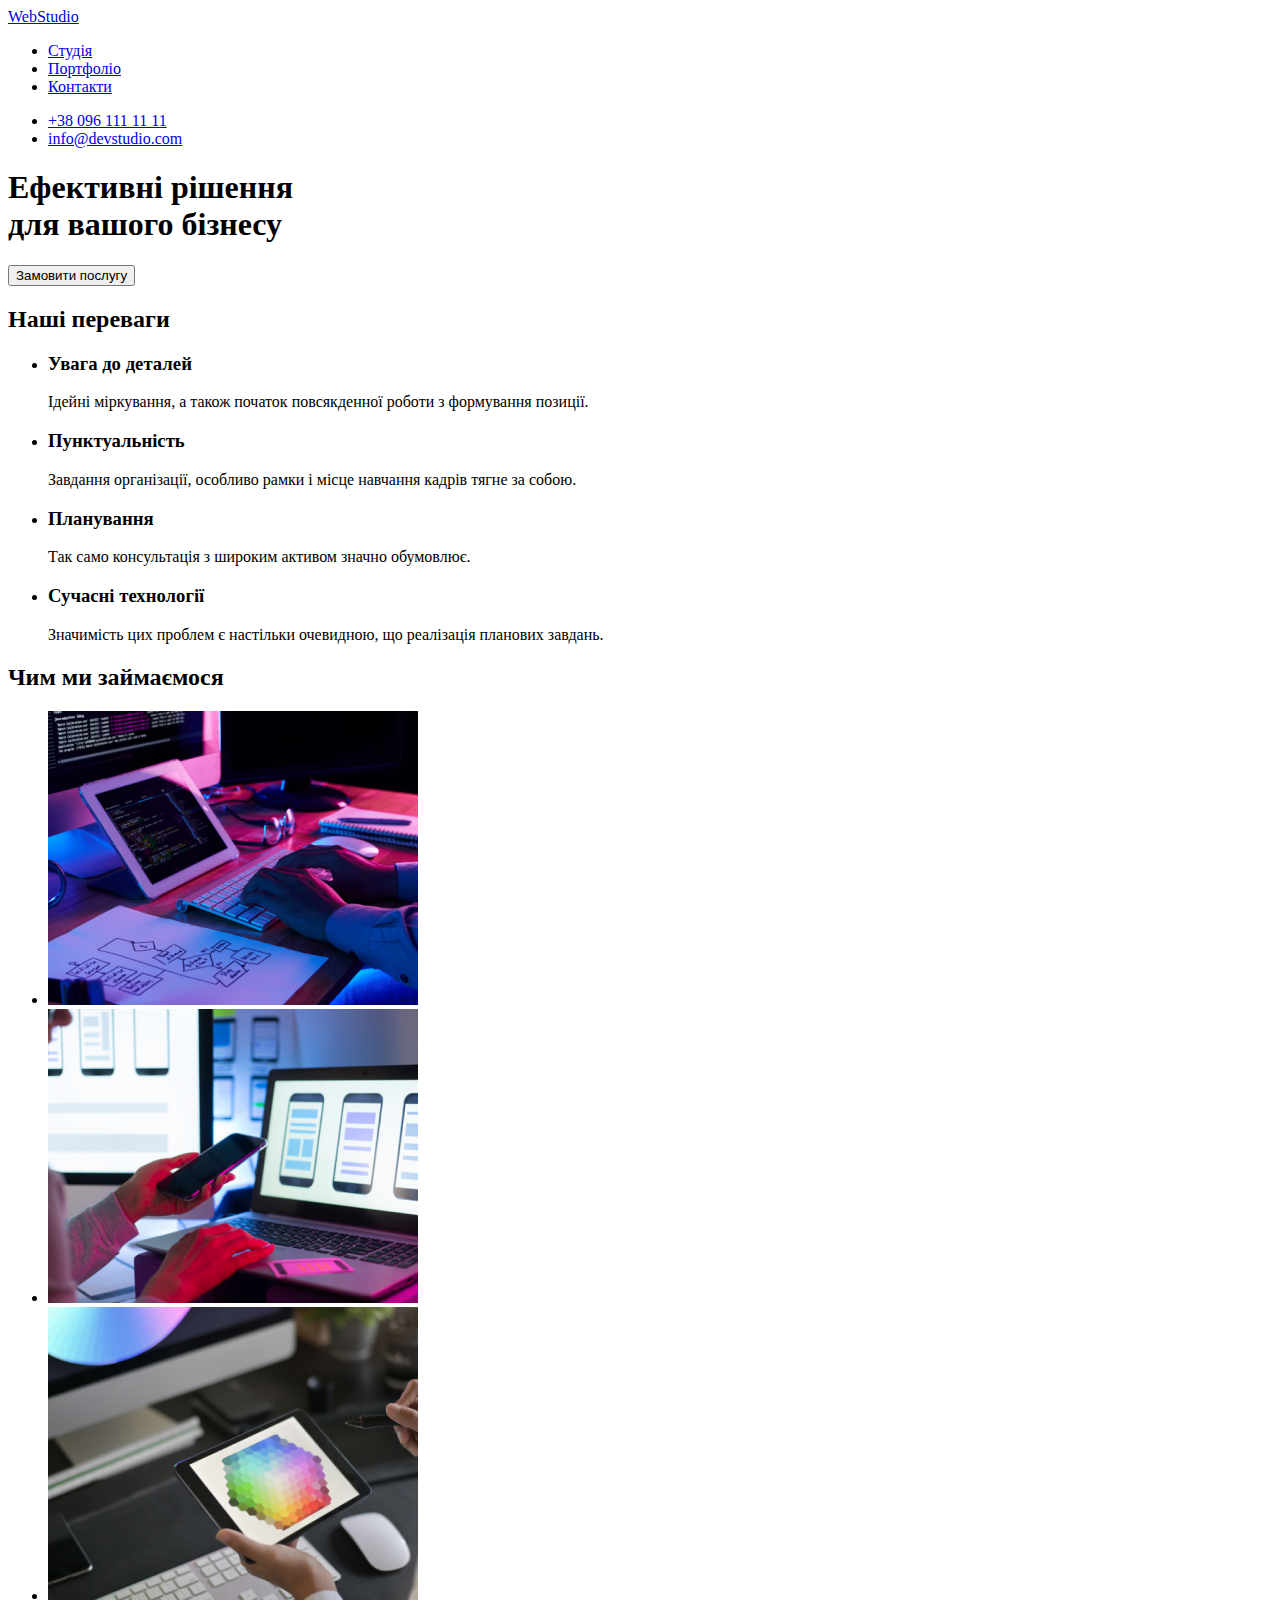
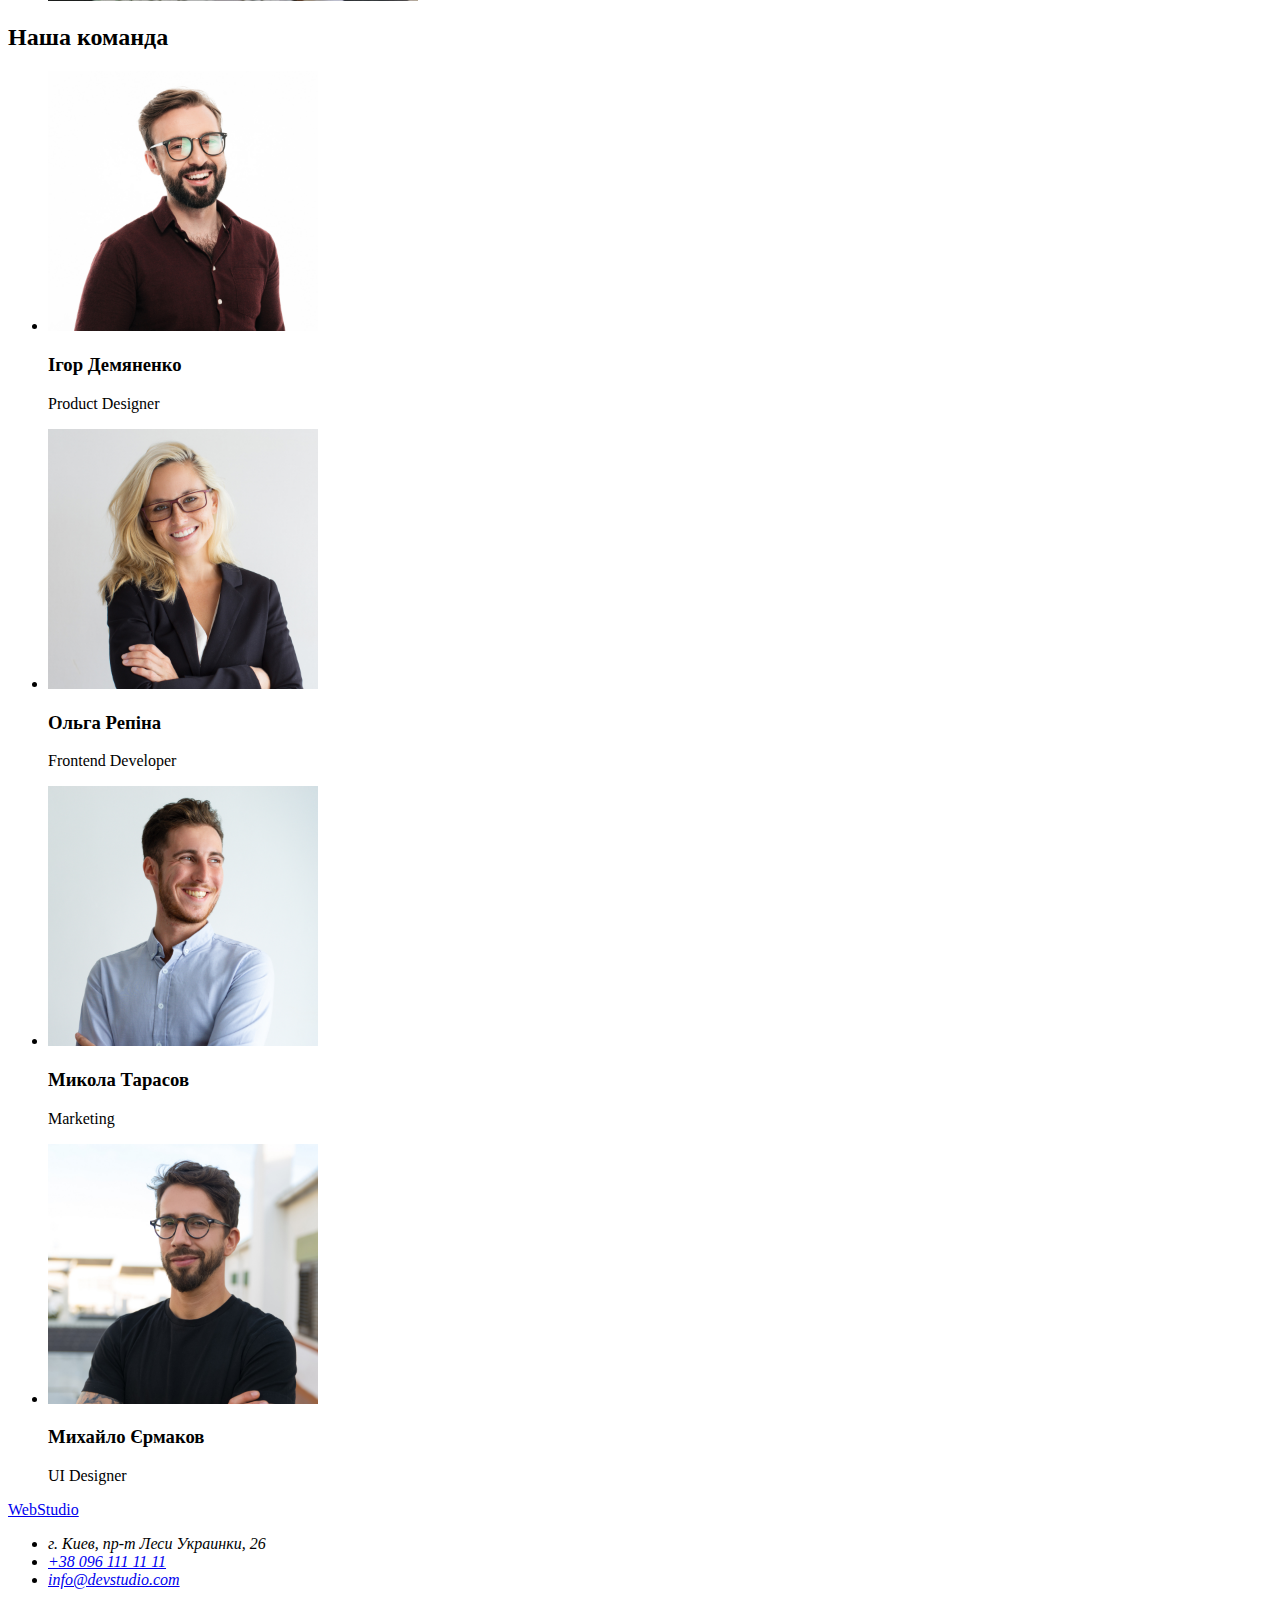
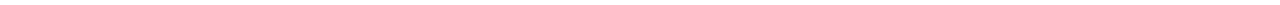
==== index.html @ f2b678ec "uploud index.html" ====
<!DOCTYPE html>
<html lang="uk">
<head>
    <meta charset="UTF-8">
    <meta http-equiv="X-UA-Compatible" content="IE=edge">
    <meta name="viewport" content="width=device-width, initial-scale=1.0">
    <title>WebStudio</title>
</head>
<body>
    <header>
        <a href="/index.html" lang="en">WebStudio</a>
        <nav>
            <ul>
                <li>
                    <a href="/index.html"> Студія </a>
                </li>
                <li>
                    <a href="/index.html">Портфоліо</a>
                </li>
                <li>
                    <a href="/index.html">Контакти</a>
                </li>
            </ul>
        </nav>
        <ul>
            <li>
                <a href="tel:+380961111111" class="contacts-text">+38 096 111 11 11</a>
            </li>
            <li>
                <a href="mailto:info@devstudio.com" class="contacts-text">info@devstudio.com</a>
            </li>
        </ul>

    </header>
    <main>
        <section>
            <h1>Ефективні рішення <br/> для вашого бізнесу</h1>
            <button type="button">Замовити послугу</button>
        </section>
        <section>
            <h2>Наші переваги</h2>
            <ul>
                <li>
                    <h3>Увага до деталей</h3>
                    <p>
                        Ідейні міркування, а також початок повсякденної роботи з формування позиції.
                    </p>
                </li>
                <li>
                    <h3>Пунктуальність</h3>
                    <p>
                        Завдання організації, особливо рамки і місце навчання кадрів тягне за собою.
                    </p>
                </li>
                <li>
                    <h3>Планування</h3>
                    <p>
                        Так само консультація з широким активом значно обумовлює.
                    </p>
                </li><li>
                    <h3>Сучасні технології</h3>
                    <p>
                        Значимість цих проблем є настільки очевидною, що реалізація планових завдань.
                    </p>
                </li>
            </ul>
        </section>
        <section>
            <h2>Чим ми займаємося</h2>
            <ul>
                <li>
                    <img src="./images/example1.jpg" width="370" alt="Приклад1" class="img">
                </li>
                <li>
                    <img src="./images/example2.jpg" width="370" alt="Приклад2" class="img">
                </li>
                <li>
                    <img src="./images/example3.jpg" width="370" alt="Приклад3" class="img">
                </li>
            </ul>
        </section>
        <section>
            <h2>Наша команда</h2>
            <ul>
                <li>
                    <img src="./images/pdesigner.jpg" width="270" alt="Product Designer" class="img">
                    <h3>Ігор Демяненко</h3>
                    <p lang="en">Product Designer</p>
                </li>
                <li>
                    <img src="./images/developer.jpg" width="270" alt="Frontend Developer" class="img">
                    <h3>Ольга Репіна</h3>
                    <p lang="en">Frontend Developer</p>
                </li>
                <li>
                    <img src="./images/marketing.jpg" width="270" alt="Marketing" class="img">
                    <h3>Микола Тарасов</h3>
                    <p lang="en">Marketing</p>
                </li>
                <li>
                    <img src="./images/uidesigner.jpg" width="270" alt="UI Designer" class="img">
                    <h3>Михайло Єрмаков</h3>
                    <p lang="en">UI Designer</p>
                </li>
            </ul>
        </section>
    </main>
    <footer>
            <a href="/index.html" lang="en">WebStudio</a>
            <address>
                <ul>
                    <li>
                        <a>г. Киев, пр-т Леси Украинки, 26</a>
                    </li>
                    <li>
                        <a href="tel:+380961111111" class="contacts-text">+38 096 111 11 11</a>
                    </li>
                    <li>
                        <a href=".info@devstudio.com" class="contacts-text">info@devstudio.com</a>
                    </li>
                </ul>
            </address>
        </footer>
</body>
</html>
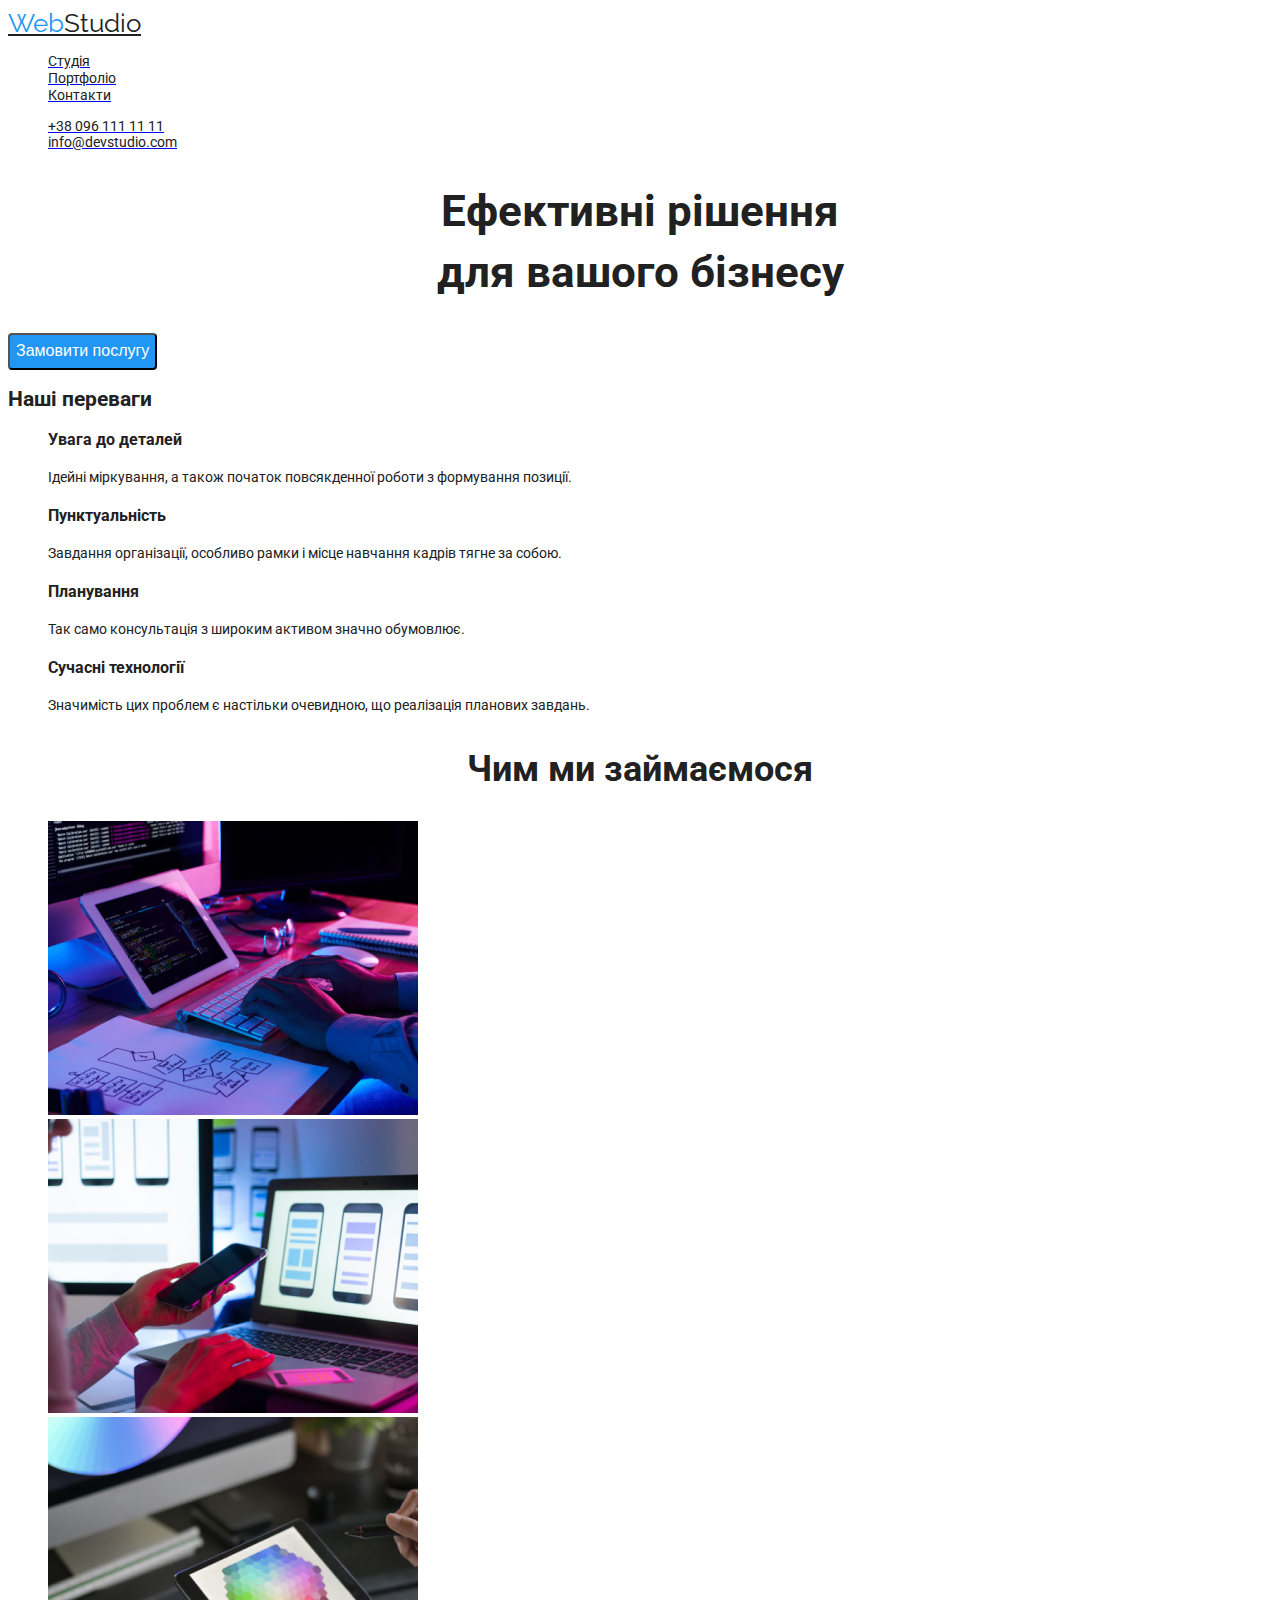
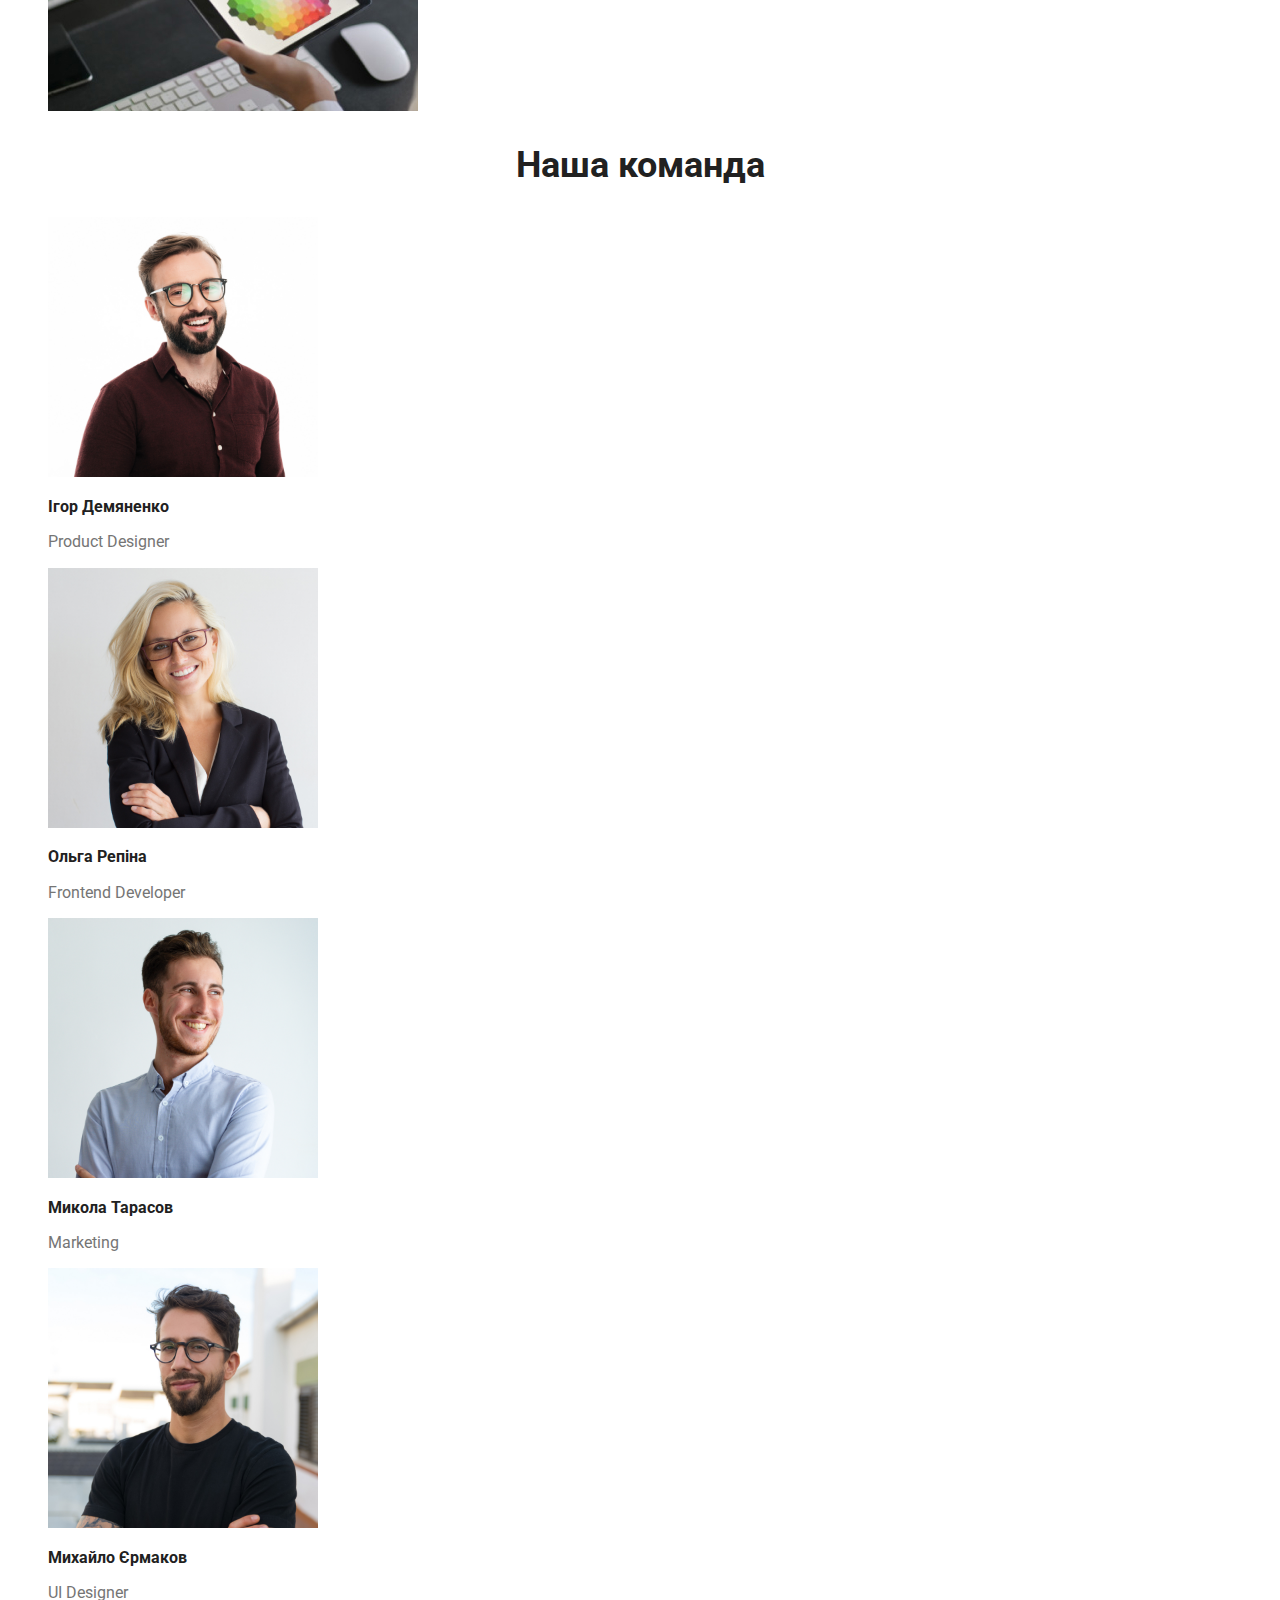
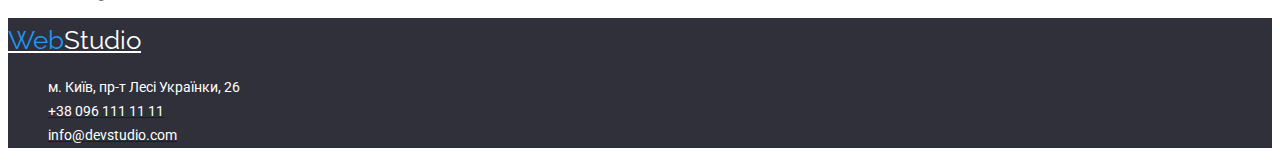
==== commit a2dbb9e6: "update index.html" ====
--- a/index.html
+++ b/index.html
@@ -5,69 +5,72 @@
     <meta http-equiv="X-UA-Compatible" content="IE=edge">
     <meta name="viewport" content="width=device-width, initial-scale=1.0">
     <title>WebStudio</title>
+    <link href="https://fonts.googleapis.com/css2?family=Raleway:wght@700&family=Roboto:wght@400;500;700;900&display=swap" rel="stylesheet">
+    <link rel="stylesheet" href="./css/styles.css" />
+
 </head>
 <body>
     <header>
-        <a href="/index.html" lang="en">WebStudio</a>
+        <a href="./index.html" lang="en" class="logo-black"><span class="logo-web">Web</span>Studio</a>
         <nav>
-            <ul>
+            <ul class="list">
                 <li>
-                    <a href="/index.html"> Студія </a>
+                    <a href="./index.html"><span class="site-nav">Студія</span></a>
                 </li>
                 <li>
-                    <a href="/index.html">Портфоліо</a>
+                    <a href="./portfolio.html"><span class="site-nav">Портфоліо</span></a>
                 </li>
                 <li>
-                    <a href="/index.html">Контакти</a>
+                    <a href="./index.html"><span class="site-nav">Контакти</span></a>
                 </li>
             </ul>
         </nav>
-        <ul>
+        <ul class="list">
             <li>
-                <a href="tel:+380961111111" class="contacts-text">+38 096 111 11 11</a>
+                <a href="tel:+380961111111"><span class="contacts-nav">+38 096 111 11 11</span></a>
             </li>
             <li>
-                <a href="mailto:info@devstudio.com" class="contacts-text">info@devstudio.com</a>
+                <a href="mailto:info@devstudio.com"><span class="contacts-nav">info@devstudio.com</span></a>
             </li>
         </ul>
 
     </header>
     <main>
         <section>
-            <h1>Ефективні рішення <br/> для вашого бізнесу</h1>
-            <button type="button">Замовити послугу</button>
+            <h1 class="main-headline">Ефективні рішення <br/> для вашого бізнесу</h1>
+            <button type="button" class="order-button">Замовити послугу</button>
         </section>
         <section>
             <h2>Наші переваги</h2>
-            <ul>
+            <ul class="list">
                 <li>
-                    <h3>Увага до деталей</h3>
-                    <p>
+                    <h3 class="benefits-headline">Увага до деталей</h3>
+                    <p class="benefits-title">
                         Ідейні міркування, а також початок повсякденної роботи з формування позиції.
                     </p>
                 </li>
                 <li>
-                    <h3>Пунктуальність</h3>
-                    <p>
+                    <h3 class="benefits-headline">Пунктуальність</h3>
+                    <p class="benefits-title">
                         Завдання організації, особливо рамки і місце навчання кадрів тягне за собою.
                     </p>
                 </li>
                 <li>
-                    <h3>Планування</h3>
-                    <p>
+                    <h3 class="benefits-headline">Планування</h3>
+                    <p class="benefits-title">
                         Так само консультація з широким активом значно обумовлює.
                     </p>
                 </li><li>
-                    <h3>Сучасні технології</h3>
-                    <p>
+                    <h3 class="benefits-headline">Сучасні технології</h3>
+                    <p class="benefits-title">
                         Значимість цих проблем є настільки очевидною, що реалізація планових завдань.
                     </p>
                 </li>
             </ul>
         </section>
         <section>
-            <h2>Чим ми займаємося</h2>
-            <ul>
+            <h2 class="second-headline">Чим ми займаємося</h2>
+            <ul class="list">
                 <li>
                     <img src="./images/example1.jpg" width="370" alt="Приклад1" class="img">
                 </li>
@@ -80,43 +83,41 @@
             </ul>
         </section>
         <section>
-            <h2>Наша команда</h2>
-            <ul>
+            <h2 class="second-headline">Наша команда</h2>
+            <ul class="list">
                 <li>
                     <img src="./images/pdesigner.jpg" width="270" alt="Product Designer" class="img">
-                    <h3>Ігор Демяненко</h3>
-                    <p lang="en">Product Designer</p>
+                    <h3 class="command-name">Ігор Демяненко</h3>
+                    <p lang="en" class="command-name-position">Product Designer</p>
                 </li>
                 <li>
                     <img src="./images/developer.jpg" width="270" alt="Frontend Developer" class="img">
-                    <h3>Ольга Репіна</h3>
-                    <p lang="en">Frontend Developer</p>
+                    <h3 class="command-name">Ольга Репіна</h3>
+                    <p lang="en" class="command-name-position">Frontend Developer</p>
                 </li>
                 <li>
                     <img src="./images/marketing.jpg" width="270" alt="Marketing" class="img">
-                    <h3>Микола Тарасов</h3>
-                    <p lang="en">Marketing</p>
+                    <h3 class="command-name">Микола Тарасов</h3>
+                    <p lang="en" class="command-name-position">Marketing</p>
                 </li>
                 <li>
                     <img src="./images/uidesigner.jpg" width="270" alt="UI Designer" class="img">
-                    <h3>Михайло Єрмаков</h3>
-                    <p lang="en">UI Designer</p>
+                    <h3 class="command-name">Михайло Єрмаков</h3>
+                    <p lang="en" class="command-name-position">UI Designer</p>
                 </li>
             </ul>
         </section>
     </main>
-    <footer>
-            <a href="/index.html" lang="en">WebStudio</a>
-            <address>
-                <ul>
+    <footer class="footer">
+            <a href="./index.html" lang="en" class="logo-wight"><span class="logo-web">Web</span>Studio</a>
+            <address class="list">
+                <ul class="list">
+                    <li>м. Київ, пр-т Лесі Українки, 26</li>
                     <li>
-                        <a>г. Киев, пр-т Леси Украинки, 26</a>
+                        <a href="tel:+380961111111" class="contacts-text"><span class="footer-contacts">+38 096 111 11 11</span></a>
                     </li>
                     <li>
-                        <a href="tel:+380961111111" class="contacts-text">+38 096 111 11 11</a>
-                    </li>
-                    <li>
-                        <a href=".info@devstudio.com" class="contacts-text">info@devstudio.com</a>
+                        <a href=".info@devstudio.com" class="contacts-text"><span class="footer-contacts">info@devstudio.com</span></a>
                     </li>
                 </ul>
             </address>
--- a/css/styles.css
+++ b/css/styles.css
@@ -0,0 +1,146 @@
+:root {
+    --main-text-color: #212121;
+    --accent-color: #2196F3;
+    --backround-color: #FFFFFF;
+}
+
+.accent-color {
+    color: var(--accent-color);
+}
+
+.list{
+    list-style: none;
+}
+
+body{
+    background-color: var(--backround-color);
+    color: var(--main-text-color);
+    font-family: 'Roboto', sans-serif;
+    font-weight: 400px;
+    font-size:14px ;
+    line-height: 1.2;
+}
+
+.logo-black {
+    font-family: 'Raleway', sans-serif;
+    font-weight: 700px;
+    font-size: 26px ;
+    color: var(--main-text-color);
+}
+
+.logo-wight {
+    font-family: 'Raleway', sans-serif;
+    font-weight: 700px;
+    font-size: 26px ;
+    color: var(--backround-color);
+}
+.logo-web {
+    color: var(--accent-color)
+    
+}
+
+.site-nav {
+    font-weight: 500px;
+    color: var(--main-text-color);
+   
+}
+
+.contacts-nav {
+    font-weight: 500px;
+    color: var(--main-text-color);
+}
+
+.site-nav:hover, .site-nav:focus,
+.contacts-nav:hover, .contacts-nav:focus,
+.footer-contacts:hover, .footer-contacts:focus
+ {
+    color: var(--accent-color)
+}
+
+.main-headline{
+    font-weight: 900px;
+    font-size:44px ;
+    line-height: 1.4;
+    text-align: center;
+}
+
+.order-button {
+    font-weight: 700px;
+    font-size:16px;
+    line-height: 1.9;
+    color: var(--backround-color);
+    background-color: var(--accent-color);
+    border-radius: 4px;
+    text-align: center;
+    cursor: pointer;
+ }
+ 
+ .benefits-headline{
+    font-weight: 700px;
+ }
+
+ .benefits-title {
+    line-height: 1.7;
+ }
+
+ .second-headline {
+    font-weight: 700px;
+    font-size:36px ;
+    text-align: center;
+    text-align: center;
+ }
+
+ .command-name {
+    font-weight: 500px;
+    font-size:16px;
+ }
+
+ address {font-style: normal;}
+
+ .command-name-position {
+    font-size:16px ;
+    color: #757575;
+ }
+
+ .footer {
+    background-color: #2F303A;
+    line-height: 1.7;
+    color: var(--backround-color);
+    
+ }
+
+ .footer-contacts {
+    color: var(--backround-color) ;
+ }
+
+ .button-portfolio {
+    cursor: pointer;
+    font-weight: 500px;
+    font-size: 16px;
+    line-height: 1.6;
+    text-align: center;
+    background-color: #F5F4FA;;
+    border-radius: 4px;
+ }
+
+ .button-portfolio-text:hover, .button-portfolio-text:focus {
+     color: var(--backround-color);
+ }
+
+ .button-portfolio:hover, .button-portfolio:focus {
+    background-color: var(--accent-color);
+}
+
+.portfolio-items-name {
+    font-weight: 700px;
+    font-size: 18px;
+    line-height: 2;
+}
+
+.portfolio-items {
+    font-weight: 400px;
+    font-size: 16px;
+    line-height: 1.9;
+    color: #757575;
+    
+}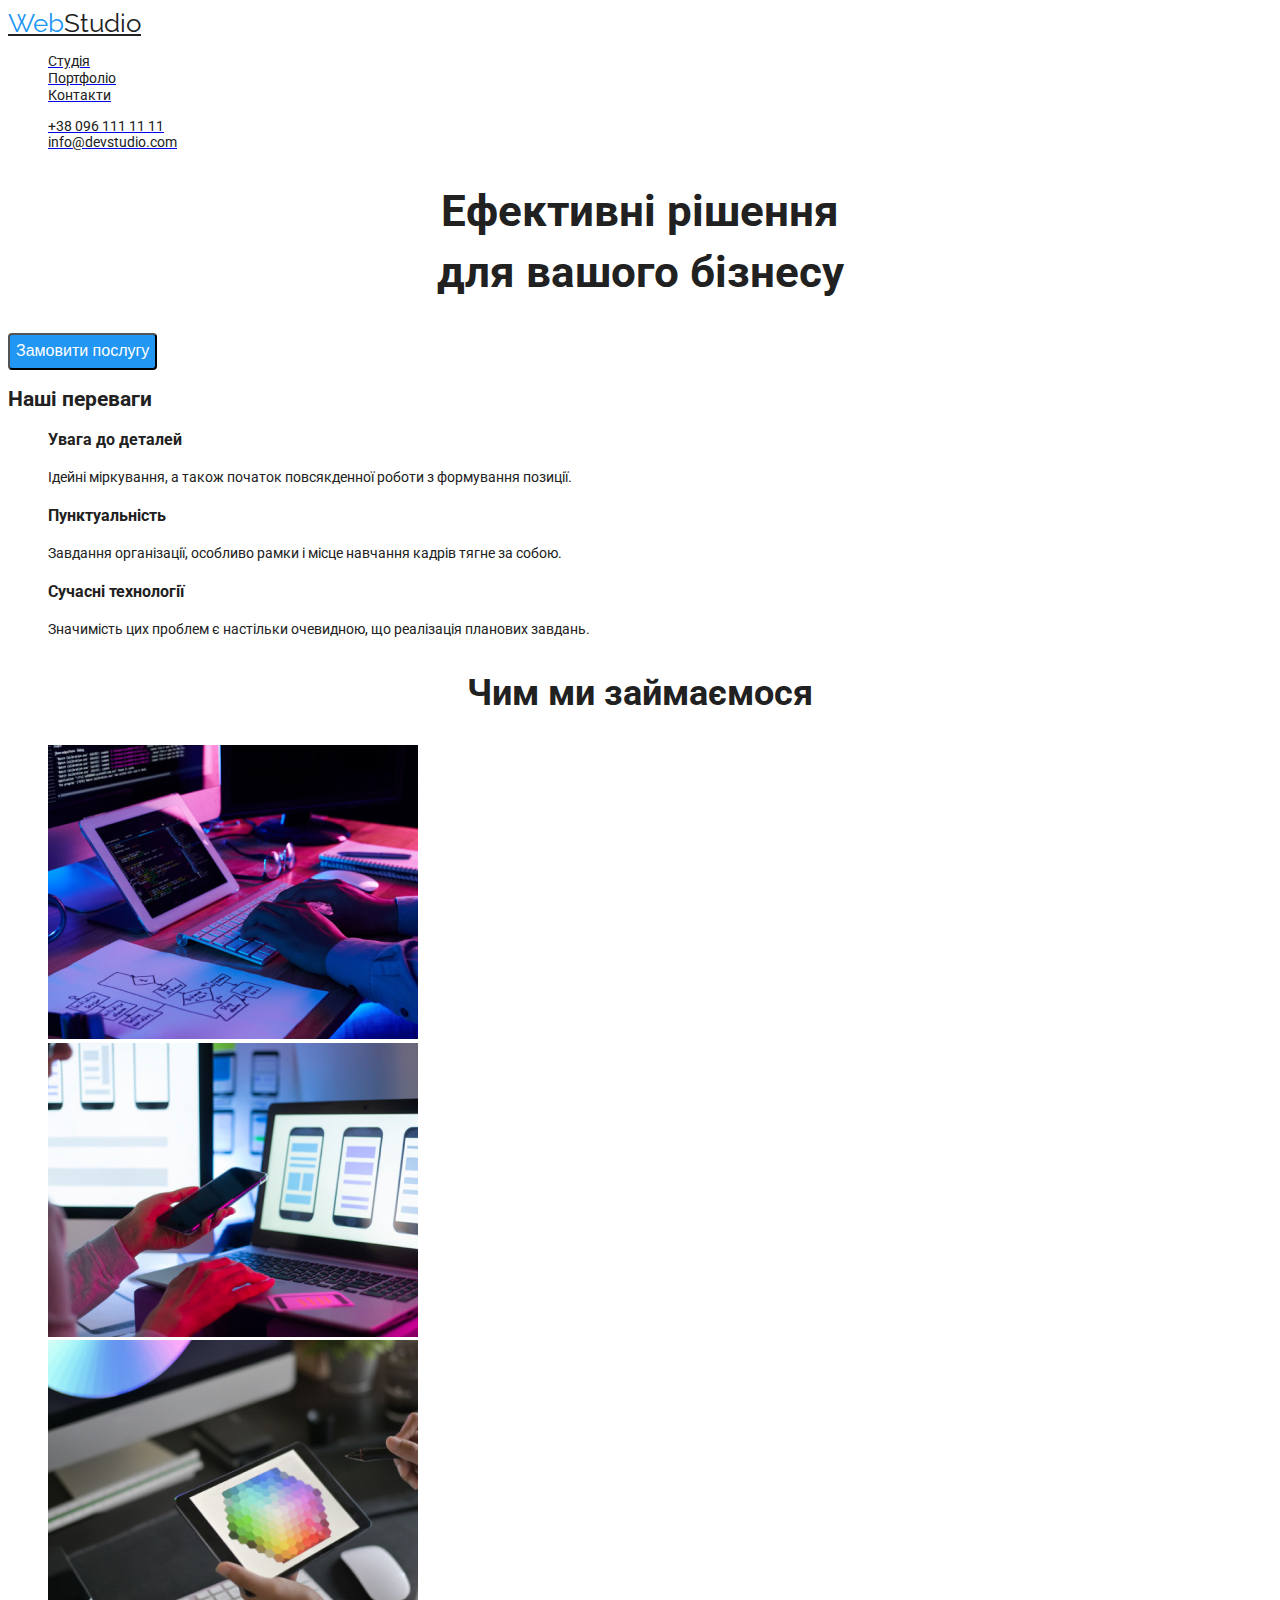
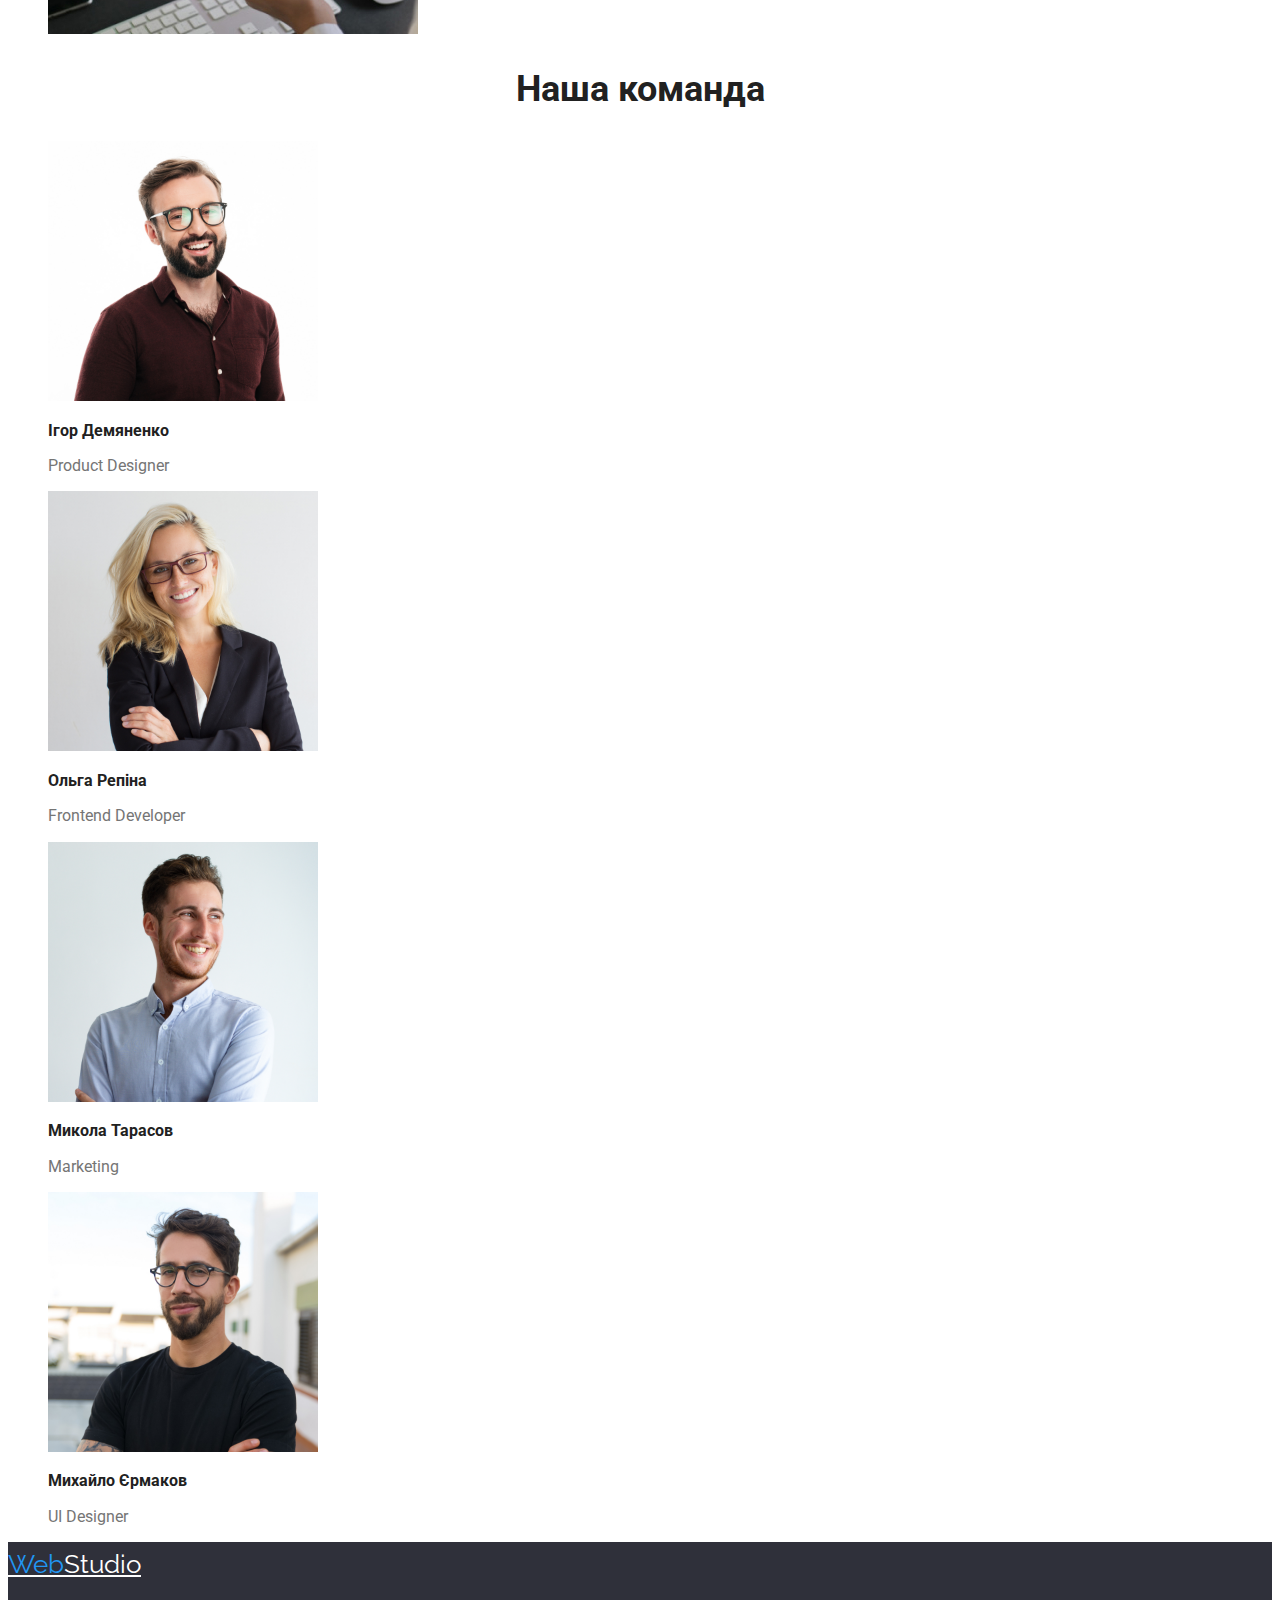
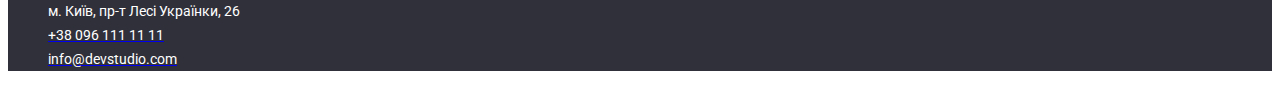
==== commit 9d9441f3: "update index.html" ====
--- a/index.html
+++ b/index.html
@@ -56,9 +56,7 @@
                     </p>
                 </li>
                 <li>
-                    <h3 class="benefits-headline">Планування</h3>
-                    <p class="benefits-title">
-                        Так само консультація з широким активом значно обумовлює.
+                    
                     </p>
                 </li><li>
                     <h3 class="benefits-headline">Сучасні технології</h3>
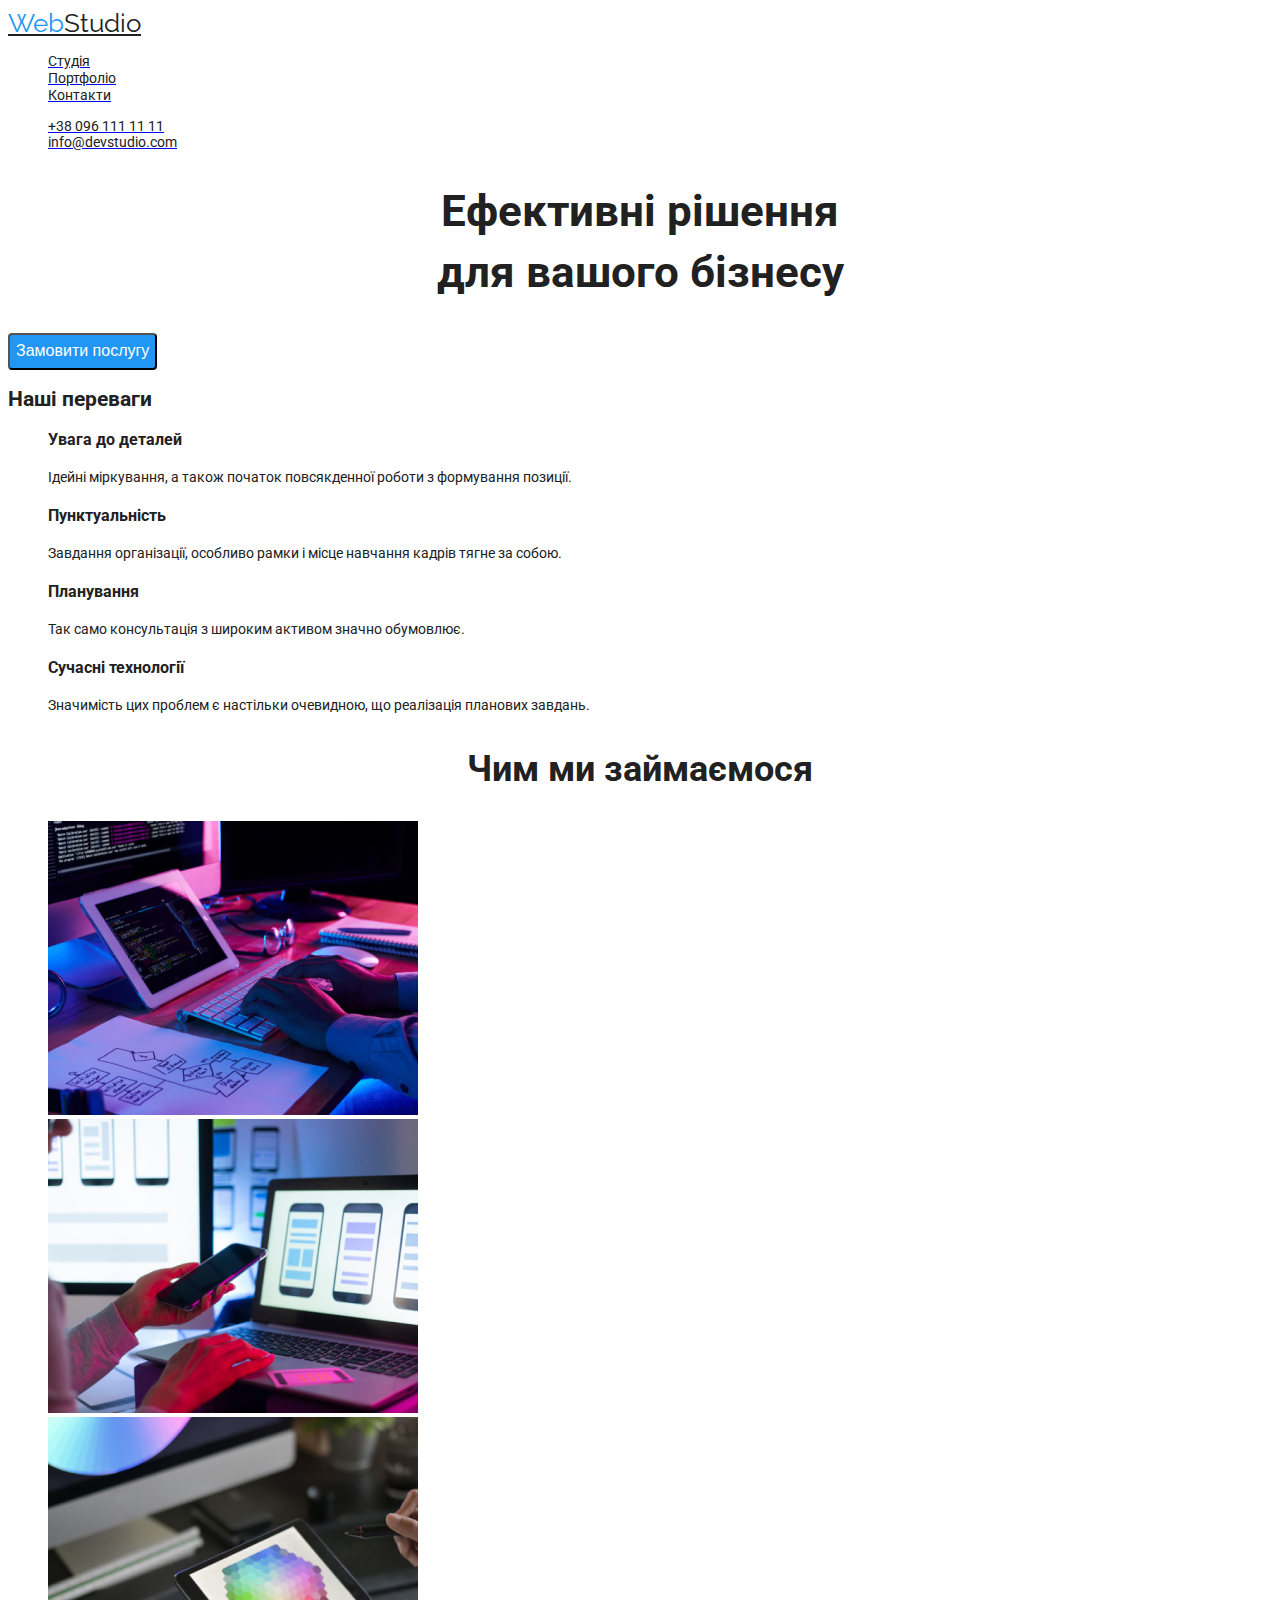
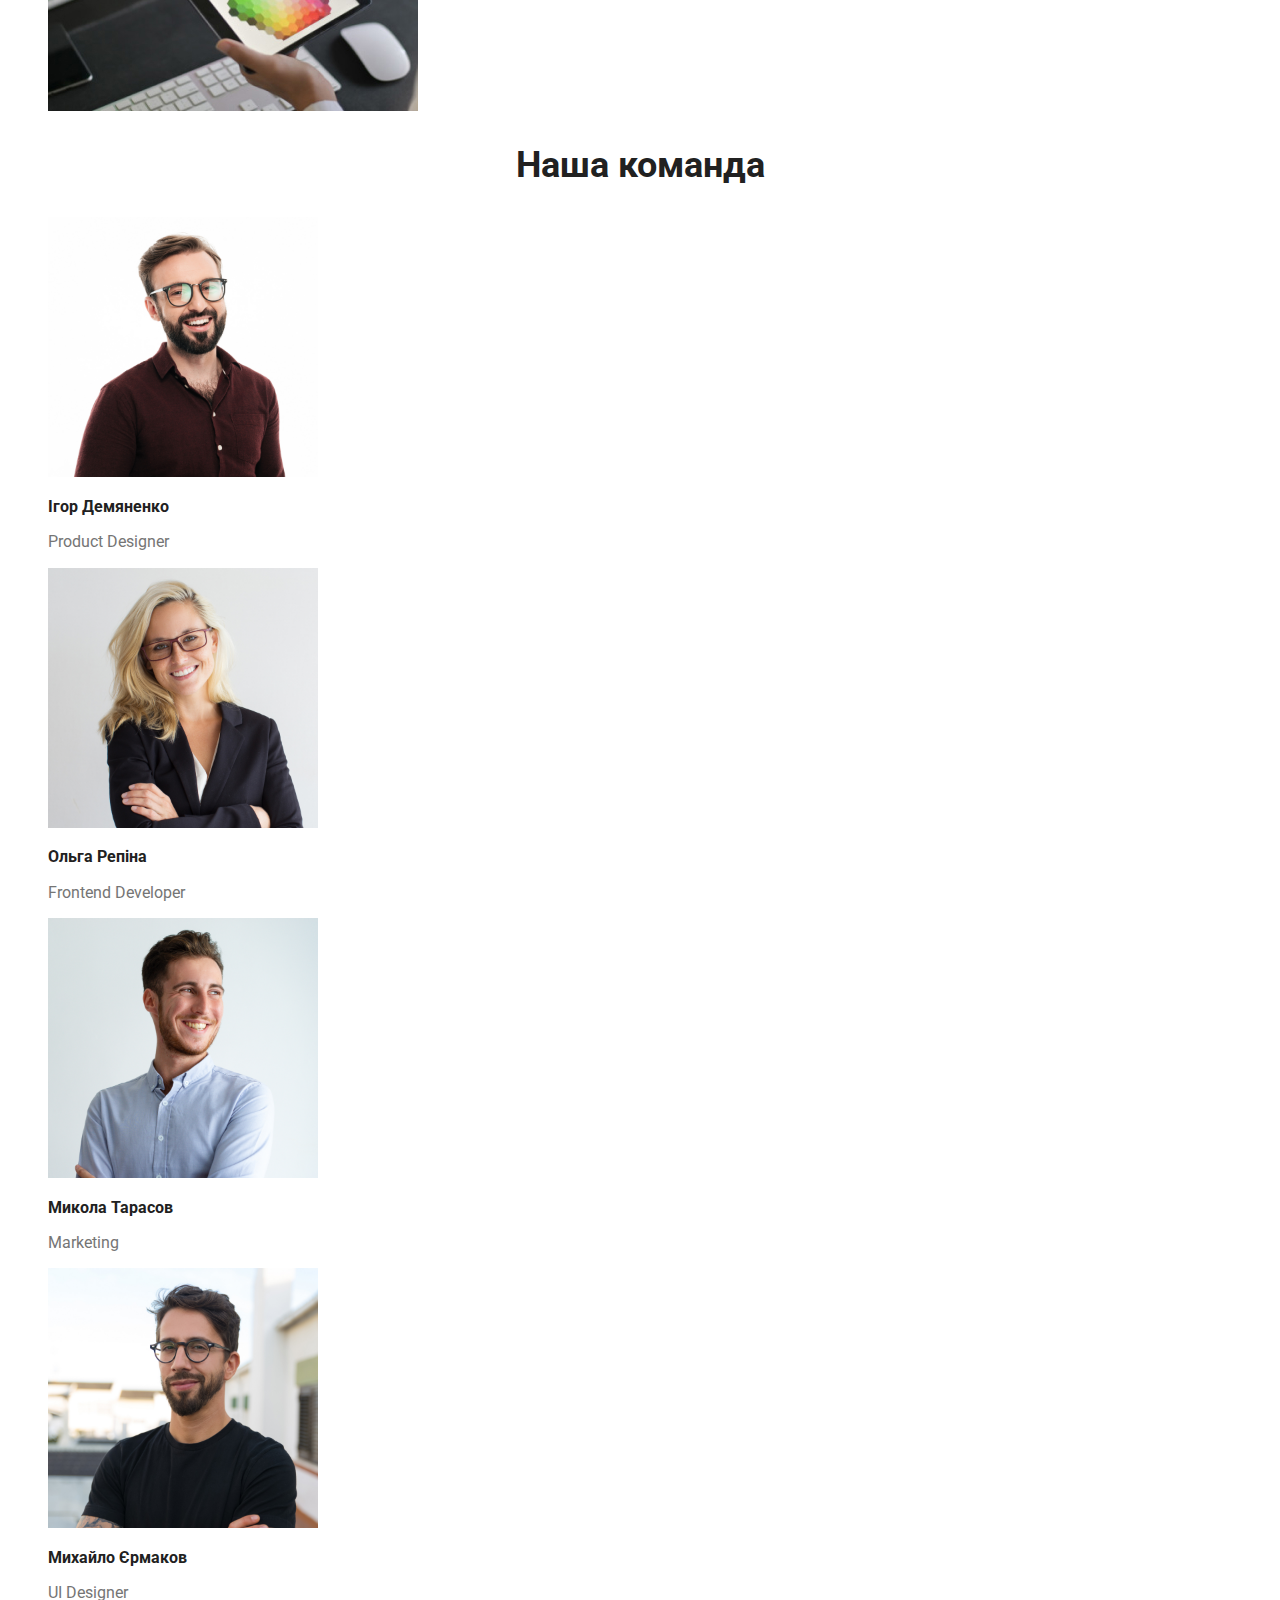
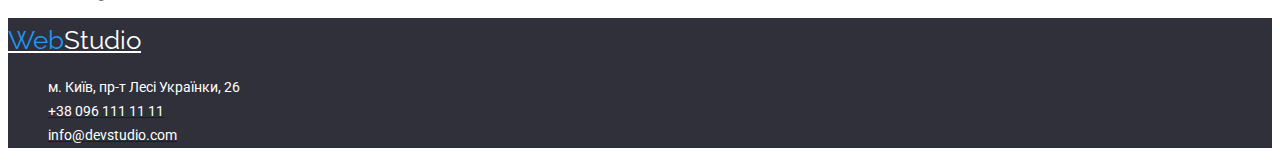
==== commit 3dd175d5: "Update index.html" ====
--- a/index.html
+++ b/index.html
@@ -56,7 +56,9 @@
                     </p>
                 </li>
                 <li>
-                    
+                    <h3 class="benefits-headline">Планування</h3>
+                    <p class="benefits-title">
+                        Так само консультація з широким активом значно обумовлює.
                     </p>
                 </li><li>
                     <h3 class="benefits-headline">Сучасні технології</h3>
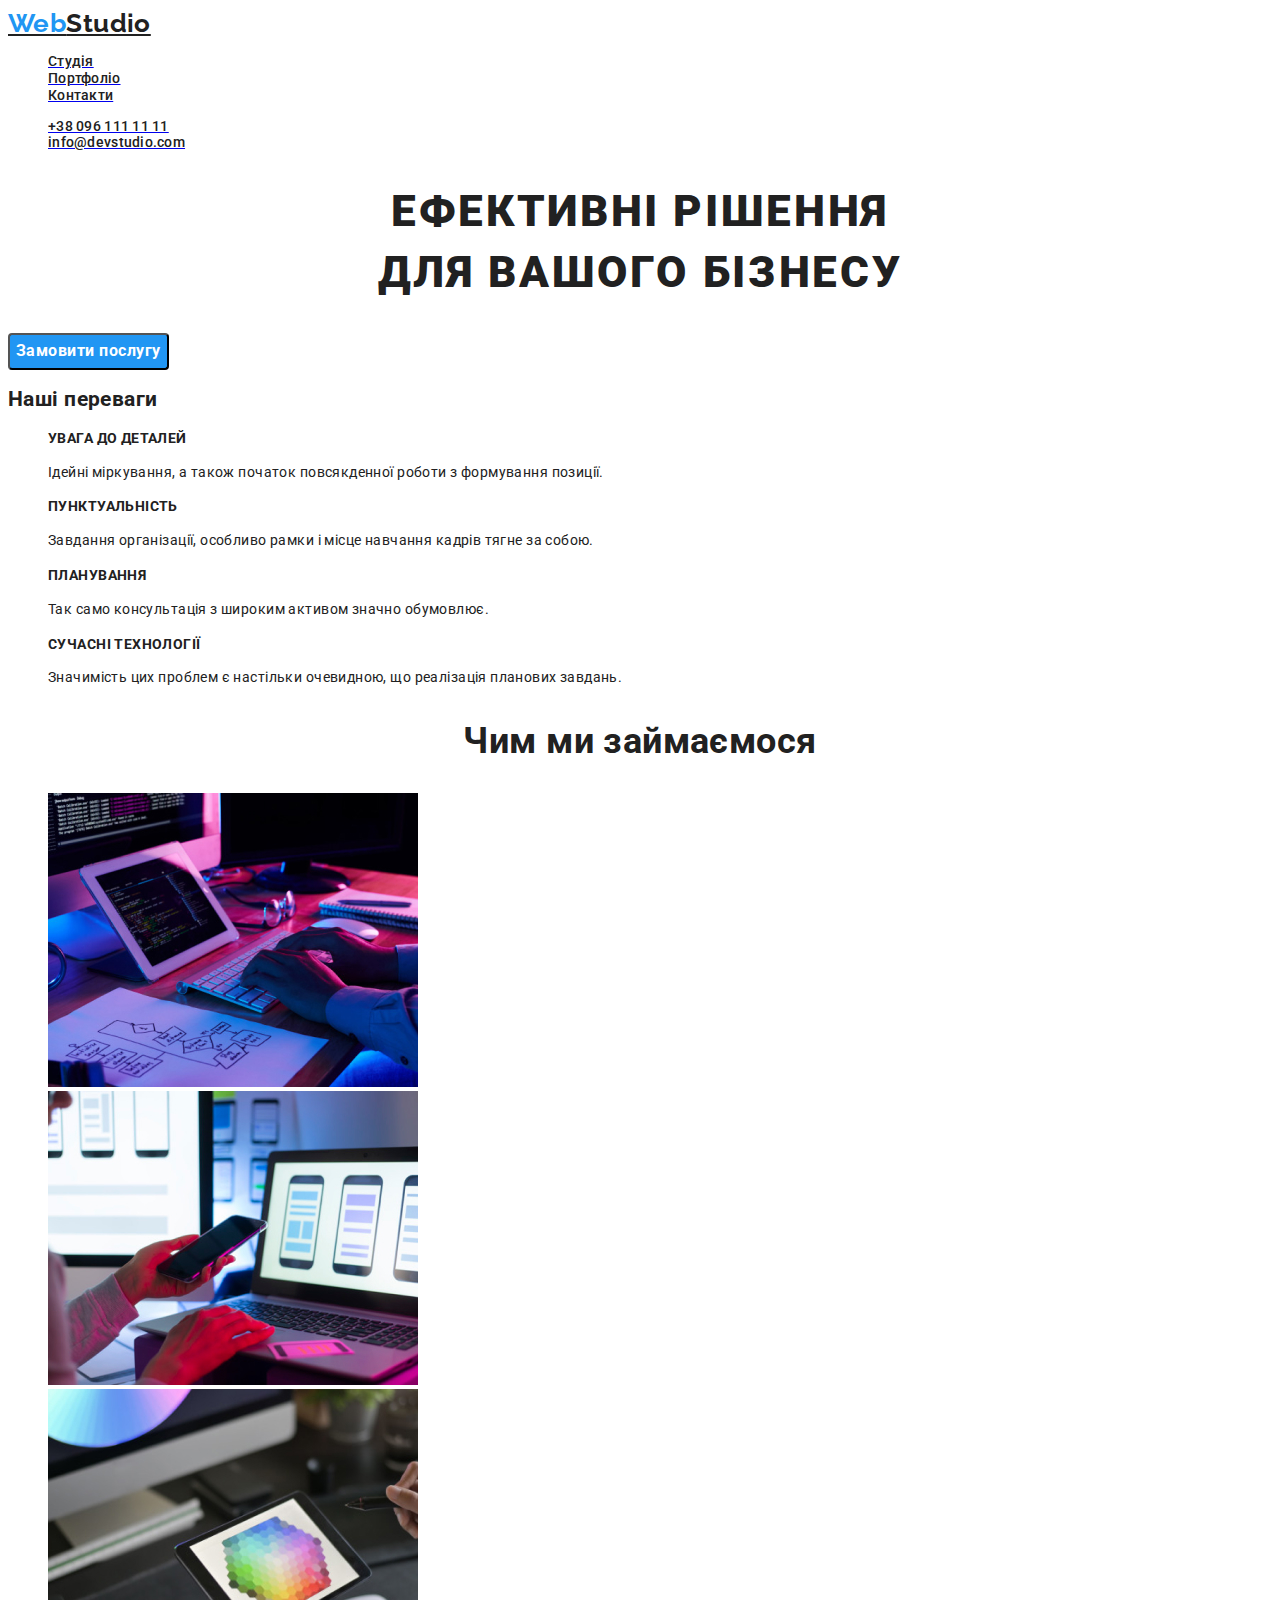
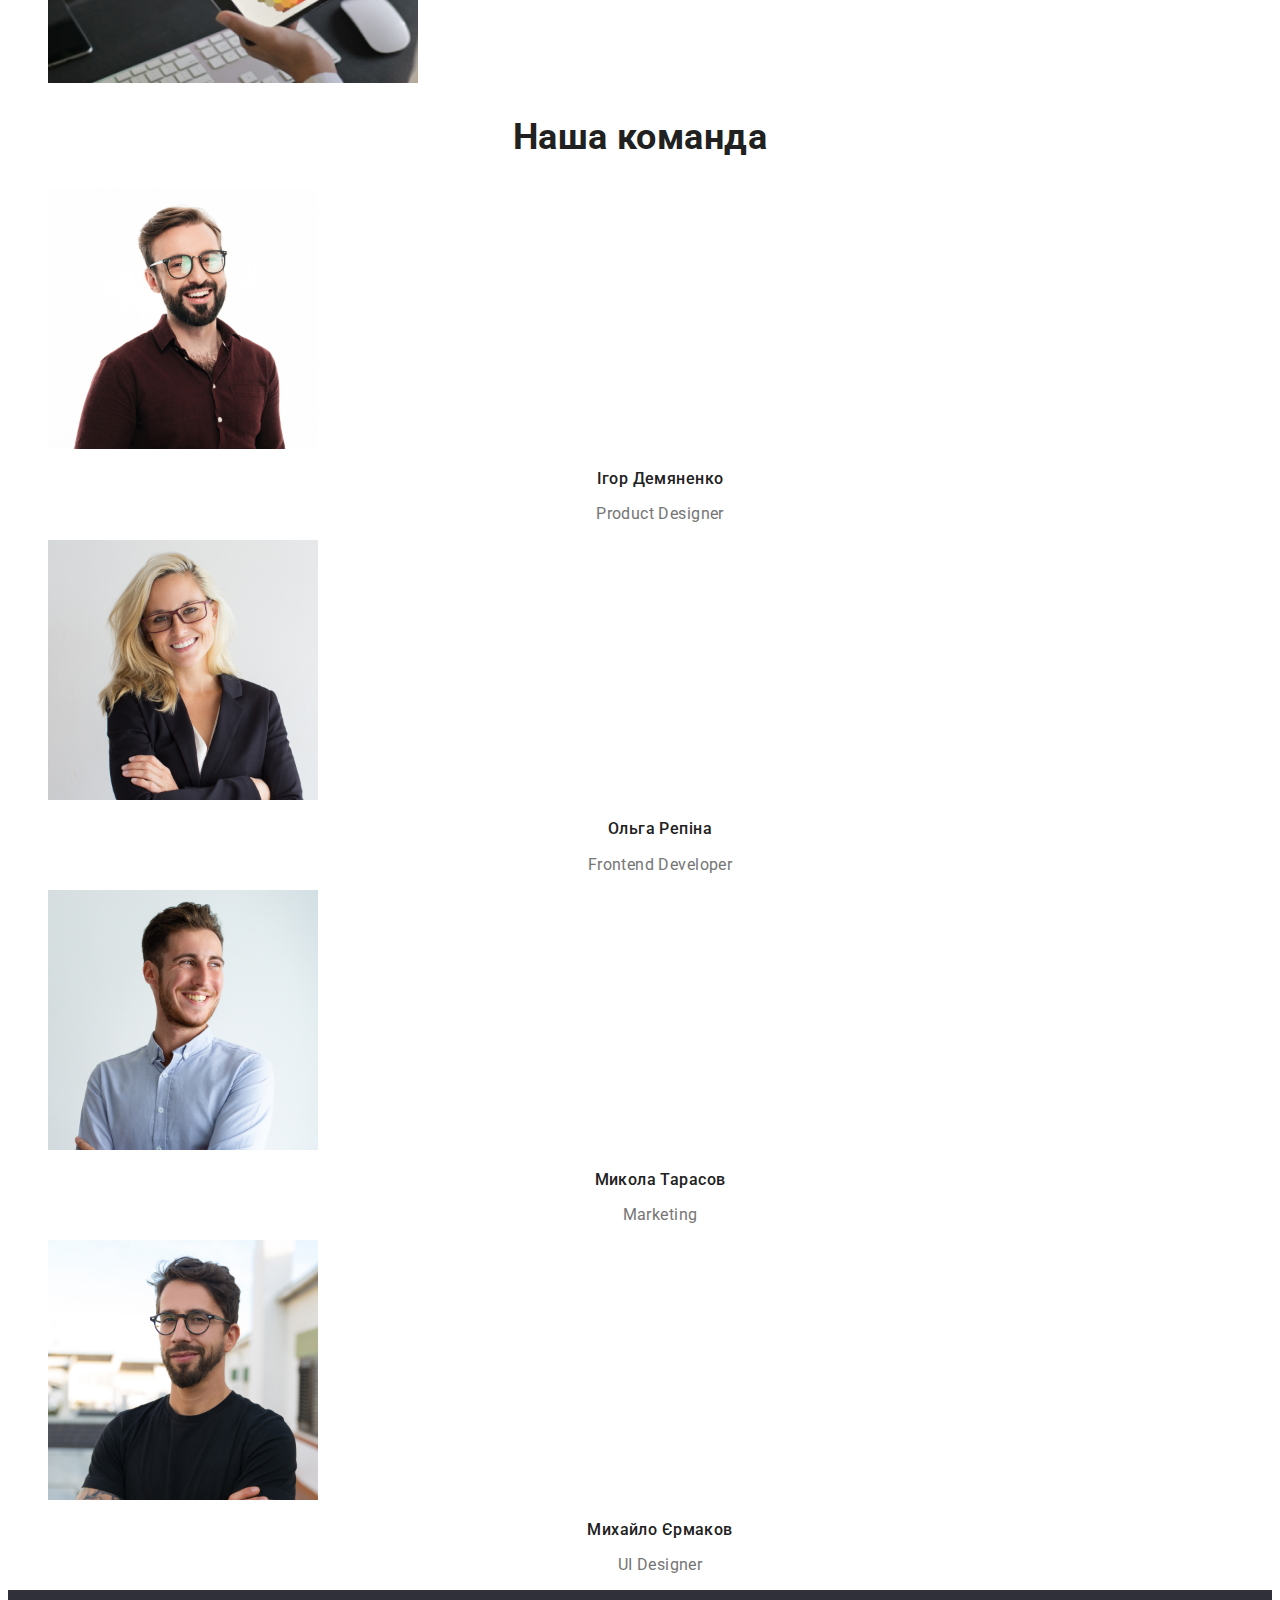
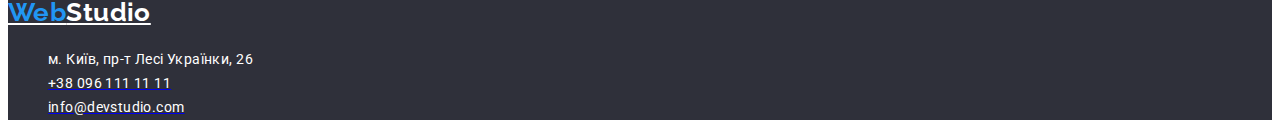
==== commit 1aa56cf5: "update index.html" ====
--- a/index.html
+++ b/index.html
@@ -38,7 +38,7 @@
     <main>
         <section>
             <h1 class="main-headline">Ефективні рішення <br/> для вашого бізнесу</h1>
-            <button type="button" class="order-button">Замовити послугу</button>
+            <button type="button" class="order-button"><span class="order-button-text">Замовити послугу</span></button>
         </section>
         <section>
             <h2>Наші переваги</h2>
@@ -56,7 +56,7 @@
                     </p>
                 </li>
                 <li>
-                    <h3 class="benefits-headline">Планування</h3>
+                    <p class="benefits-headline">Планування</h3>
                     <p class="benefits-title">
                         Так само консультація з широким активом значно обумовлює.
                     </p>
--- a/css/styles.css
+++ b/css/styles.css
@@ -16,21 +16,22 @@
     background-color: var(--backround-color);
     color: var(--main-text-color);
     font-family: 'Roboto', sans-serif;
-    font-weight: 400px;
+    font-weight: 400;
     font-size:14px ;
     line-height: 1.2;
+    letter-spacing: 0.03em;
 }
 
 .logo-black {
     font-family: 'Raleway', sans-serif;
-    font-weight: 700px;
+    font-weight: 700;
     font-size: 26px ;
     color: var(--main-text-color);
 }
 
 .logo-wight {
     font-family: 'Raleway', sans-serif;
-    font-weight: 700px;
+    font-weight: 700;
     font-size: 26px ;
     color: var(--backround-color);
 }
@@ -40,14 +41,16 @@
 }
 
 .site-nav {
-    font-weight: 500px;
+    font-weight: 500;
     color: var(--main-text-color);
+    letter-spacing: 0.02em;
    
 }
 
 .contacts-nav {
-    font-weight: 500px;
+    font-weight: 500;
     color: var(--main-text-color);
+    letter-spacing: 0.02em;
 }
 
 .site-nav:hover, .site-nav:focus,
@@ -58,25 +61,35 @@
 }
 
 .main-headline{
-    font-weight: 900px;
-    font-size:44px ;
+    font-weight: 900;
+    font-size:44px;
     line-height: 1.4;
     text-align: center;
+    text-transform: uppercase;
+    letter-spacing: 0.06em;
 }
 
 .order-button {
-    font-weight: 700px;
-    font-size:16px;
-    line-height: 1.9;
     color: var(--backround-color);
     background-color: var(--accent-color);
     border-radius: 4px;
     text-align: center;
     cursor: pointer;
+    letter-spacing: 0.06em;
+ }
+
+ .order-button-text {
+    font-family: 'Roboto', sans-serif;
+    font-weight: 700;
+    font-size:16px;
+    line-height: 1.9;
+    letter-spacing: 0.03em;
  }
  
  .benefits-headline{
-    font-weight: 700px;
+    font-size:14px;
+    font-weight: 700;
+    text-transform: uppercase;
  }
 
  .benefits-title {
@@ -84,23 +97,24 @@
  }
 
  .second-headline {
-    font-weight: 700px;
+    font-weight: 700;
     font-size:36px ;
-    text-align: center;
     text-align: center;
  }
 
  .command-name {
-    font-weight: 500px;
+    font-weight: 500;
     font-size:16px;
+    text-align: center;
  }
-
- address {font-style: normal;}
 
  .command-name-position {
     font-size:16px ;
     color: #757575;
+    text-align: center;
  }
+
+ address {font-style: normal;}
 
  .footer {
     background-color: #2F303A;
@@ -114,8 +128,9 @@
  }
 
  .button-portfolio {
+    font-family: 'Roboto', sans-serif;
     cursor: pointer;
-    font-weight: 500px;
+    font-weight: 500;
     font-size: 16px;
     line-height: 1.6;
     text-align: center;
@@ -124,7 +139,9 @@
  }
 
  .button-portfolio-text:hover, .button-portfolio-text:focus {
-     color: var(--backround-color);
+    font-family: 'Roboto', sans-serif;
+    color: var(--backround-color);
+    letter-spacing: 0.03em;
  }
 
  .button-portfolio:hover, .button-portfolio:focus {
@@ -132,13 +149,13 @@
 }
 
 .portfolio-items-name {
-    font-weight: 700px;
+    font-weight: 700;
     font-size: 18px;
     line-height: 2;
+    letter-spacing: 0.06em;
 }
 
 .portfolio-items {
-    font-weight: 400px;
     font-size: 16px;
     line-height: 1.9;
     color: #757575;
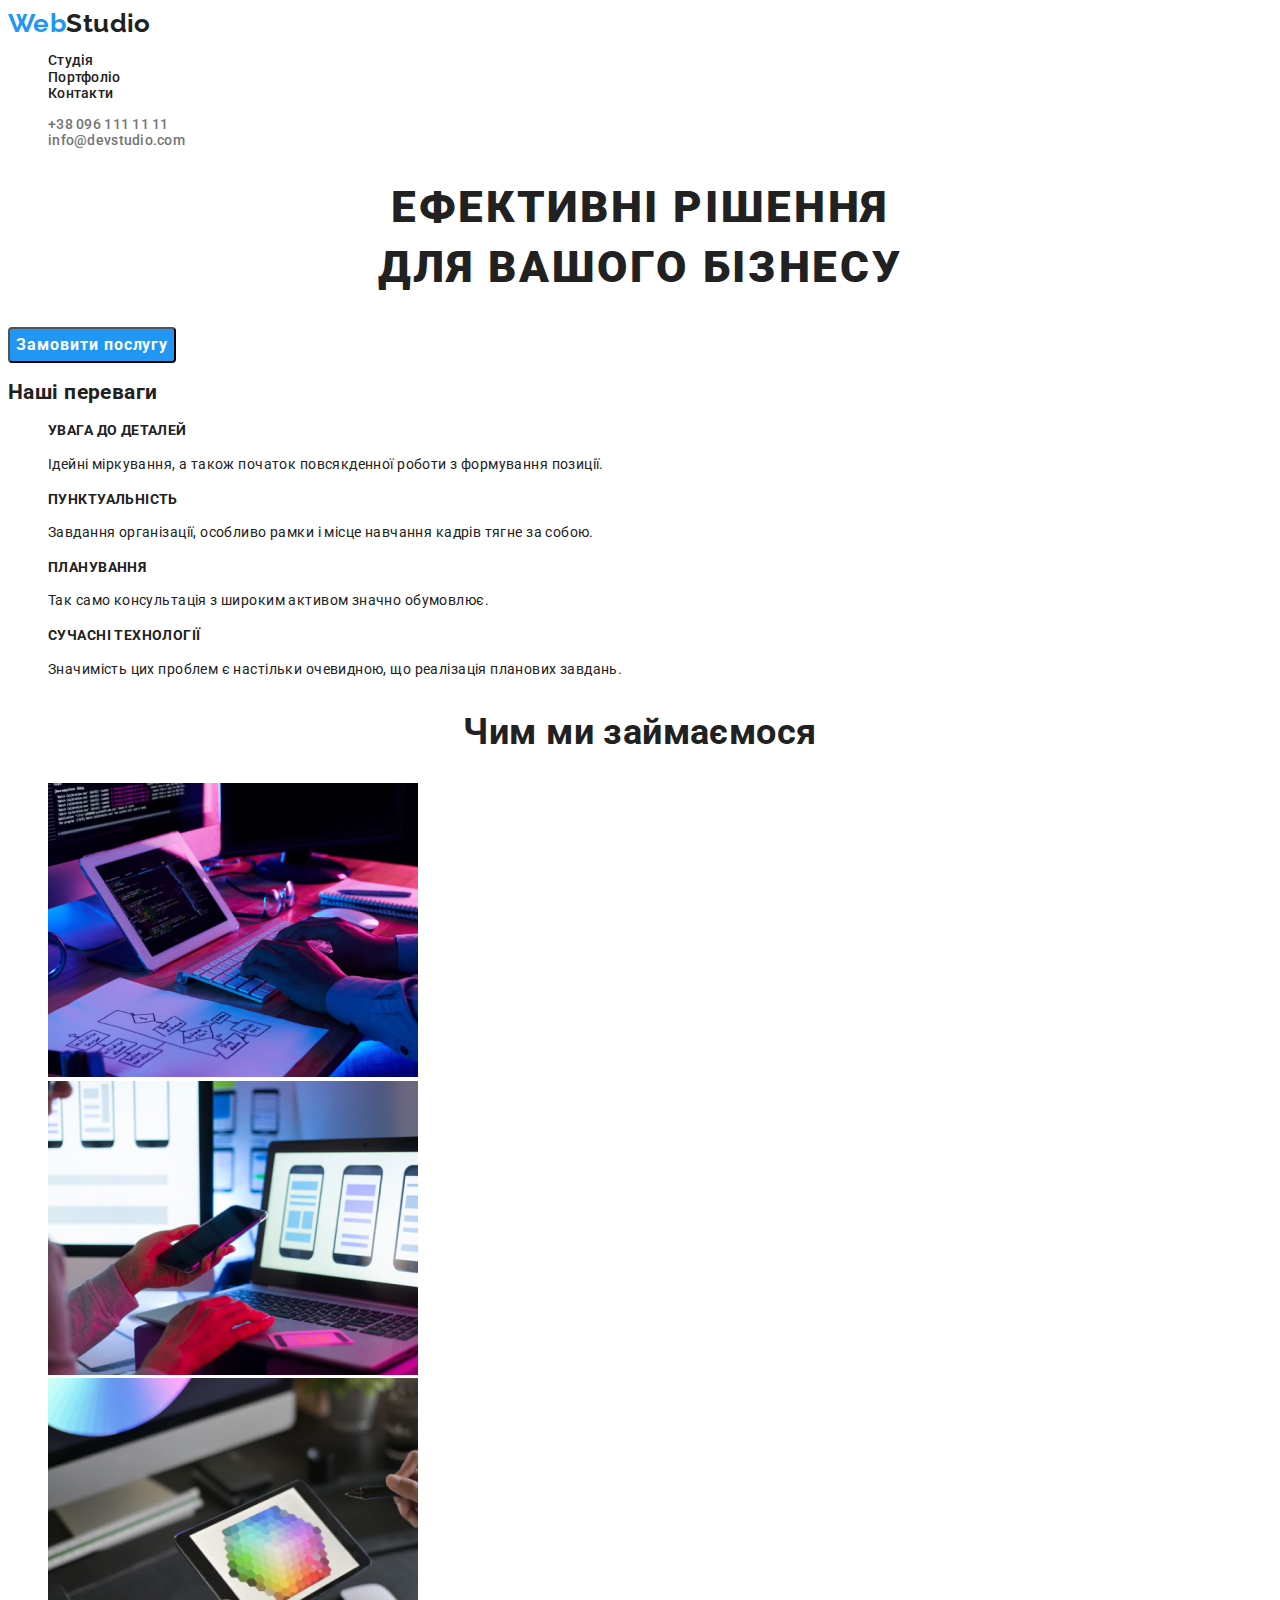
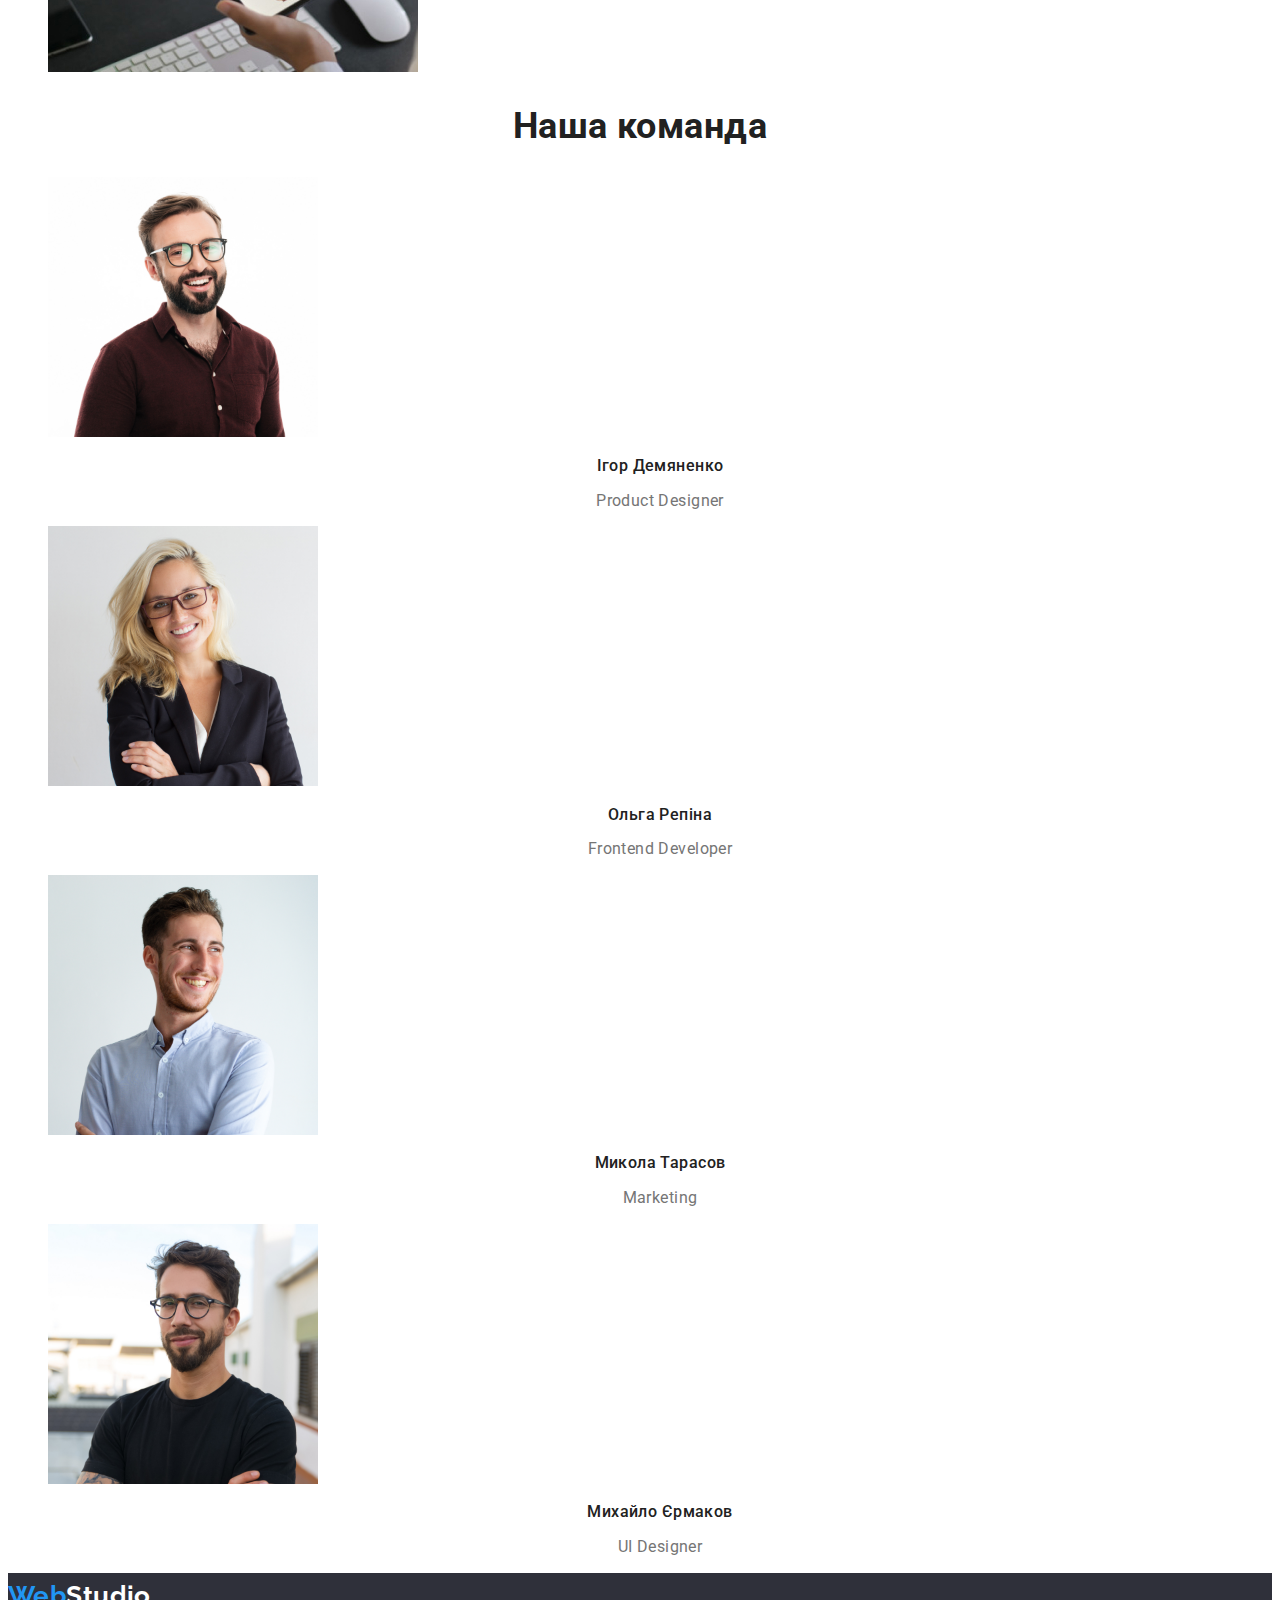
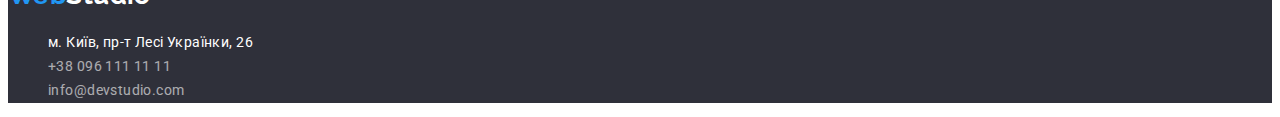
==== commit 4807f6b2: "update index.html" ====
--- a/index.html
+++ b/index.html
@@ -38,7 +38,7 @@
     <main>
         <section>
             <h1 class="main-headline">Ефективні рішення <br/> для вашого бізнесу</h1>
-            <button type="button" class="order-button"><span class="order-button-text">Замовити послугу</span></button>
+            <button type="button" class="order-button">Замовити послугу</button>
         </section>
         <section>
             <h2>Наші переваги</h2>
--- a/css/styles.css
+++ b/css/styles.css
@@ -2,6 +2,12 @@
     --main-text-color: #212121;
     --accent-color: #2196F3;
     --backround-color: #FFFFFF;
+}
+
+*,
+*::before,
+*::after {
+ text-decoration: none;
 }
 
 .accent-color {
@@ -18,7 +24,7 @@
     font-family: 'Roboto', sans-serif;
     font-weight: 400;
     font-size:14px ;
-    line-height: 1.2;
+    line-height: 1.17;
     letter-spacing: 0.03em;
 }
 
@@ -49,7 +55,7 @@
 
 .contacts-nav {
     font-weight: 500;
-    color: var(--main-text-color);
+    color: #757575;
     letter-spacing: 0.02em;
 }
 
@@ -63,7 +69,7 @@
 .main-headline{
     font-weight: 900;
     font-size:44px;
-    line-height: 1.4;
+    line-height: 1.36;
     text-align: center;
     text-transform: uppercase;
     letter-spacing: 0.06em;
@@ -75,15 +81,13 @@
     border-radius: 4px;
     text-align: center;
     cursor: pointer;
-    letter-spacing: 0.06em;
- }
 
- .order-button-text {
     font-family: 'Roboto', sans-serif;
     font-weight: 700;
     font-size:16px;
-    line-height: 1.9;
-    letter-spacing: 0.03em;
+    line-height: 1.88;
+    letter-spacing: 0.06em;
+    
  }
  
  .benefits-headline{
@@ -93,7 +97,7 @@
  }
 
  .benefits-title {
-    line-height: 1.7;
+    line-height: 1.71;
  }
 
  .second-headline {
@@ -118,27 +122,28 @@
 
  .footer {
     background-color: #2F303A;
-    line-height: 1.7;
+    line-height: 1.71;
     color: var(--backround-color);
     
  }
 
  .footer-contacts {
-    color: var(--backround-color) ;
+    color: var(--backround-color); opacity: 0.6;
  }
 
- .button-portfolio {
+ .button-portfolio-text {
     font-family: 'Roboto', sans-serif;
     cursor: pointer;
     font-weight: 500;
     font-size: 16px;
-    line-height: 1.6;
+    line-height: 1.63;
     text-align: center;
     background-color: #F5F4FA;;
     border-radius: 4px;
  }
 
  .button-portfolio-text:hover, .button-portfolio-text:focus {
+     
     font-family: 'Roboto', sans-serif;
     color: var(--backround-color);
     letter-spacing: 0.03em;
@@ -157,7 +162,7 @@
 
 .portfolio-items {
     font-size: 16px;
-    line-height: 1.9;
+    line-height: 1.88;
     color: #757575;
     
 }